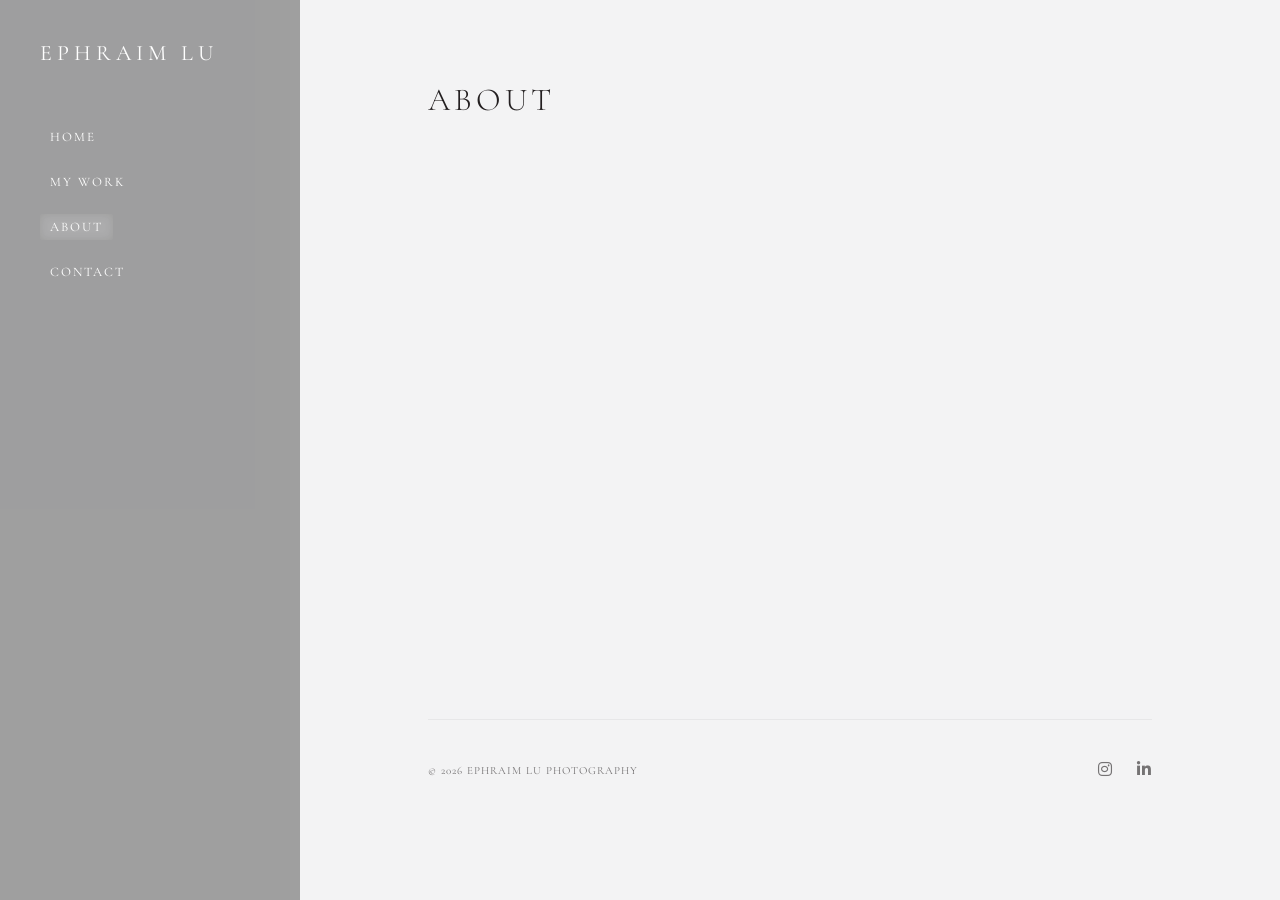
==== about.html @ fb9d6e86 "Update about.html" ====
<!DOCTYPE html>
<html lang="en">
<head>
    <meta charset="UTF-8">
    <meta name="viewport" content="width=device-width, initial-scale=1.0">
    <title>About | Ephraim Lu Photography</title>
    
    <link href="https://fonts.googleapis.com/css2?family=Cormorant+Garamond:wght@300;400&display=swap" rel="stylesheet">
    <link rel="stylesheet" href="https://cdnjs.cloudflare.com/ajax/libs/font-awesome/6.4.2/css/all.min.css">

    <style>
        :root {
            --bg-primary: #f3f3f4;
            --text-main: #231f20;
            --sidebar-width: 300px;
            --font-serif: 'Cormorant Garamond', serif;
            --transition: 0.4s cubic-bezier(0.25, 0.46, 0.45, 0.94);
        }

        * {
            margin: 0;
            padding: 0;
            box-sizing: border-box;
        }

        body {
            background-color: var(--bg-primary);
            color: var(--text-main);
            font-family: var(--font-serif);
            overflow-x: hidden;
        }

        /* SIDEBAR - Consistent across all pages */
        .sidebar {
            position: fixed;
            left: 0;
            top: 0;
            bottom: 0;
            width: var(--sidebar-width);
            background: url('https://lightroom.adobe.com/v2c/spaces/9629d67fbae74310a29c500e5955e5e1/assets/18929a38e65345f0b251c432aa867151/revisions/626b50bcf766438096f628e123bf9928/renditions/0be75ba6a71bebf00caf9a34831986a1') no-repeat center center;
            background-size: cover;
            display: flex;
            flex-direction: column;
            padding: 40px;
            z-index: 1000;
            transition: transform var(--transition);
        }

        .sidebar::before {
            content: "";
            position: absolute;
            top: 0; left: 0; right: 0; bottom: 0;
            background: rgba(0, 0, 0, 0.35);
            z-index: 1;
        }

        .sidebar-content {
            position: relative;
            z-index: 2;
            height: 100%;
            display: flex;
            flex-direction: column;
            color: #fff;
        }

        .brand-logo {
            font-size: 22px;
            letter-spacing: 5px;
            text-transform: uppercase;
            text-decoration: none;
            color: #fff;
            margin-bottom: 60px;
            font-weight: 400;
        }

        .nav-links {
            list-style: none;
        }

        .nav-links li {
            margin-bottom: 25px;
        }

        .nav-links a {
            text-decoration: none;
            color: #fff;
            text-transform: uppercase;
            letter-spacing: 2px;
            font-size: 13px;
            transition: all 0.3s;
            padding: 5px 10px;
            border-radius: 2px;
        }

        .nav-links a.active-page {
            background: rgba(255, 255, 255, 0.15);
            box-shadow: inset 0 0 10px rgba(0,0,0,0.1);
            opacity: 1;
        }

        .nav-links a:hover {
            opacity: 0.6;
        }

        /* MAIN CONTENT AREA */
        .about-container {
            margin-left: var(--sidebar-width);
            padding: 80px 10%;
            min-height: 100vh;
            display: flex;
            flex-direction: column;
            transition: margin-left var(--transition);
        }

        .page-title {
            font-size: 32px;
            text-transform: uppercase;
            letter-spacing: 4px;
            margin-bottom: 40px;
            font-weight: 300;
        }

        .content-placeholder {
            flex-grow: 1; /* Pushes footer to the bottom */
        }

        /* GLOBAL FOOTER */
        .site-footer {
            padding: 40px 0;
            background-color: var(--bg-primary);
            border-top: 1px solid rgba(0,0,0,0.05);
        }

        .footer-content {
            display: flex;
            justify-content: space-between;
            align-items: center;
            font-size: 11px;
            letter-spacing: 1px;
            text-transform: uppercase;
            opacity: 0.6;
        }

        .social-links a {
            color: var(--text-main);
            text-decoration: none;
            margin-left: 20px;
            font-size: 16px;
            transition: opacity 0.3s;
        }

        /* MOBILE STYLES */
        .mobile-header {
            display: none;
            position: fixed;
            top: 0; width: 100%; height: 60px;
            background: var(--bg-primary);
            padding: 0 20px;
            align-items: center;
            justify-content: space-between;
            z-index: 1100;
            border-bottom: 1px solid #ddd;
        }

        .menu-toggle {
            cursor: pointer;
            font-size: 12px;
            text-transform: uppercase;
            letter-spacing: 1px;
        }

        @media (max-width: 768px) {
            .mobile-header { display: flex; }
            .sidebar { transform: translateX(-100%); width: 80%; max-width: 300px; }
            .sidebar.active { transform: translateX(0); }
            .about-container { margin-left: 0; padding-top: 100px; padding-left: 20px; padding-right: 20px; }
            .footer-content { flex-direction: column; gap: 20px; text-align: center; }
            .social-links a { margin: 0 10px; }
        }
    </style>
</head>
<body>

    <header class="mobile-header">
        <a href="index.html" style="text-decoration:none; color:var(--text-main); letter-spacing:2px; font-size:14px;">EPHRAIM LU</a>
        <div class="menu-toggle" onclick="toggleMenu()">Menu</div>
    </header>

    <nav class="sidebar" id="sidebar">
        <div class="sidebar-content">
            <a href="index.html" class="brand-logo">Ephraim Lu</a>
            <ul class="nav-links">
                <li><a href="index.html">Home</a></li>
                <li><a href="mywork.html">My Work</a></li>
                <li><a href="about.html" class="active-page">About</a></li>
                <li><a href="contact.html">Contact</a></li>
            </ul>
        </div>
    </nav>

    <main class="about-container">
        <h1 class="page-title">About</h1>
        
        <div class="content-placeholder"></div>

        <footer class="site-footer">
            <div class="footer-content">
                <p>&copy; 2026 Ephraim Lu Photography</p>
                <div class="social-links">
                    <a href="https://www.instagram.com/ephraim.lu_08/" target="_blank"><i class="fab fa-instagram"></i></a>
                    <a href="https://www.linkedin.com/in/ephraim-lu-749319365/" target="_blank"><i class="fab fa-linkedin-in"></i></a>
                </div>
            </div>
        </footer>
    </main>

    <script>
        function toggleMenu() {
            const sidebar = document.getElementById('sidebar');
            const btn = document.querySelector('.menu-toggle');
            sidebar.classList.toggle('active');
            btn.innerHTML = sidebar.classList.contains('active') ? "Close" : "Menu";
        }
    </script>
</body>
</html>
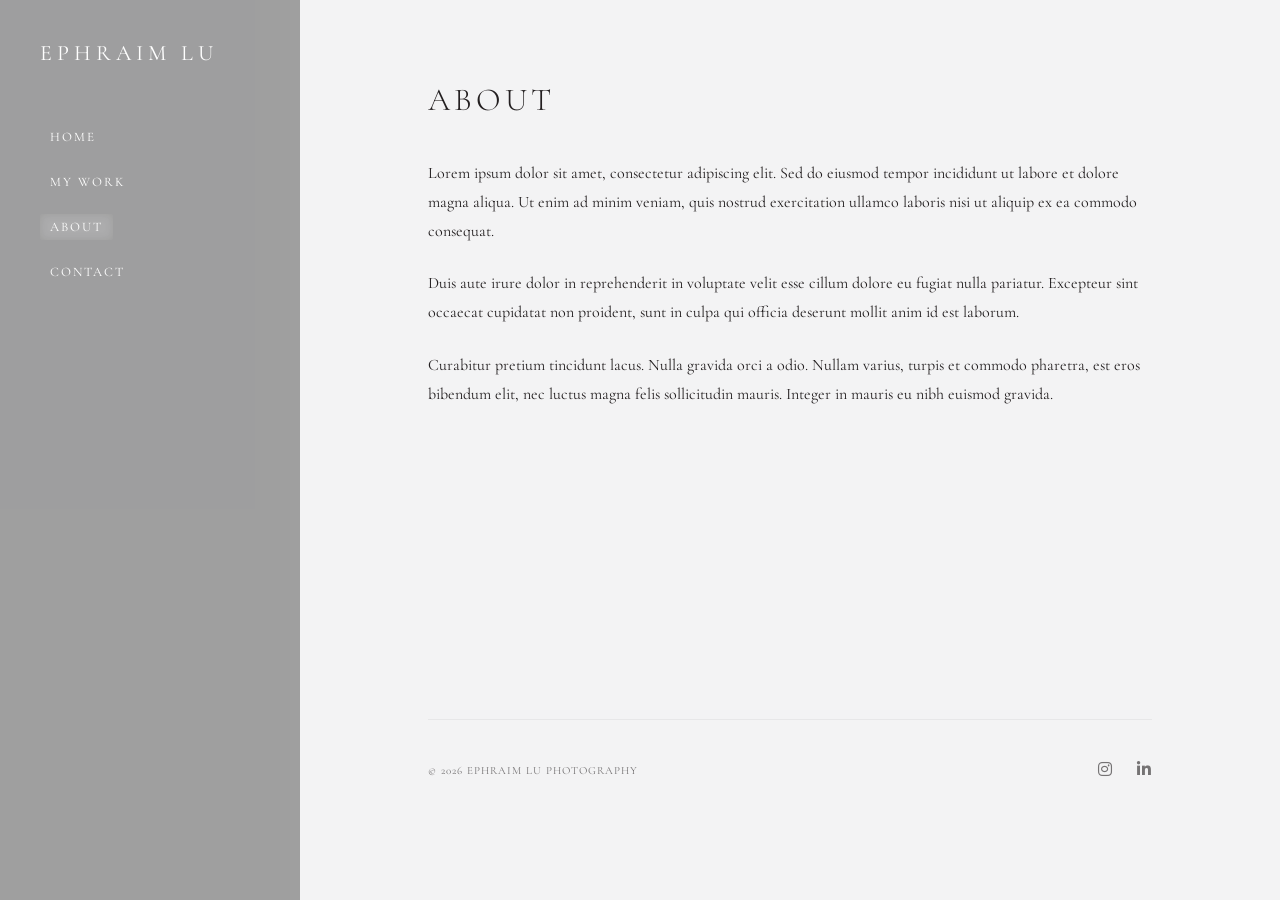
==== commit 17fca2fd: "Update about.html" ====
--- a/about.html
+++ b/about.html
@@ -122,6 +122,12 @@
 
         .content-placeholder {
             flex-grow: 1; /* Pushes footer to the bottom */
+            line-height: 1.8;
+            max-width: 800px;
+        }
+
+        .content-placeholder p {
+            margin-bottom: 1.5em;
         }
 
         /* GLOBAL FOOTER */
@@ -201,7 +207,17 @@
     <main class="about-container">
         <h1 class="page-title">About</h1>
         
-        <div class="content-placeholder"></div>
+        <div class="content-placeholder">
+            <p>
+                Lorem ipsum dolor sit amet, consectetur adipiscing elit. Sed do eiusmod tempor incididunt ut labore et dolore magna aliqua. Ut enim ad minim veniam, quis nostrud exercitation ullamco laboris nisi ut aliquip ex ea commodo consequat. 
+            </p>
+            <p>
+                Duis aute irure dolor in reprehenderit in voluptate velit esse cillum dolore eu fugiat nulla pariatur. Excepteur sint occaecat cupidatat non proident, sunt in culpa qui officia deserunt mollit anim id est laborum.
+            </p>
+            <p>
+                Curabitur pretium tincidunt lacus. Nulla gravida orci a odio. Nullam varius, turpis et commodo pharetra, est eros bibendum elit, nec luctus magna felis sollicitudin mauris. Integer in mauris eu nibh euismod gravida.
+            </p>
+        </div>
 
         <footer class="site-footer">
             <div class="footer-content">
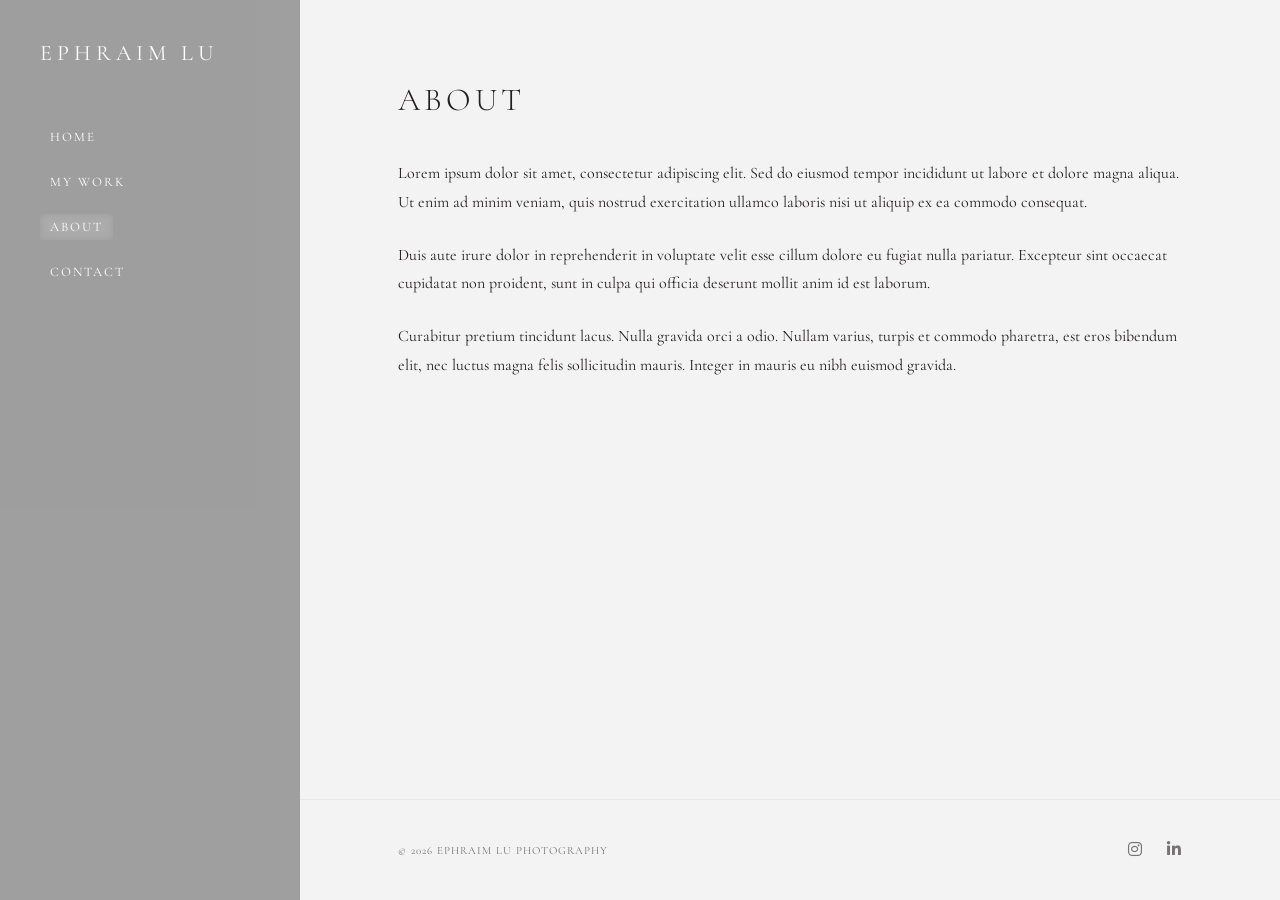
==== commit 6db35ea5: "Update about.html" ====
--- a/about.html
+++ b/about.html
@@ -30,7 +30,7 @@
             overflow-x: hidden;
         }
 
-        /* SIDEBAR - Consistent across all pages */
+        /* SIDEBAR */
         .sidebar {
             position: fixed;
             left: 0;
@@ -105,11 +105,15 @@
         /* MAIN CONTENT AREA */
         .about-container {
             margin-left: var(--sidebar-width);
-            padding: 80px 10%;
             min-height: 100vh;
             display: flex;
             flex-direction: column;
+            justify-content: space-between; /* Pushes footer to bottom */
             transition: margin-left var(--transition);
+        }
+
+        .about-content-wrapper {
+            padding: 80px 10% 40px 10%;
         }
 
         .page-title {
@@ -121,7 +125,6 @@
         }
 
         .content-placeholder {
-            flex-grow: 1; /* Pushes footer to the bottom */
             line-height: 1.8;
             max-width: 800px;
         }
@@ -130,11 +133,12 @@
             margin-bottom: 1.5em;
         }
 
-        /* GLOBAL FOOTER */
+        /* GLOBAL FOOTER - Matches Index */
         .site-footer {
-            padding: 40px 0;
+            padding: 40px 10%;
             background-color: var(--bg-primary);
             border-top: 1px solid rgba(0,0,0,0.05);
+            width: 100%;
         }
 
         .footer-content {
@@ -179,8 +183,10 @@
             .mobile-header { display: flex; }
             .sidebar { transform: translateX(-100%); width: 80%; max-width: 300px; }
             .sidebar.active { transform: translateX(0); }
-            .about-container { margin-left: 0; padding-top: 100px; padding-left: 20px; padding-right: 20px; }
+            .about-container { margin-left: 0; padding-top: 60px; }
+            .about-content-wrapper { padding: 40px 20px; }
             .footer-content { flex-direction: column; gap: 20px; text-align: center; }
+            .site-footer { padding: 40px 20px; }
             .social-links a { margin: 0 10px; }
         }
     </style>
@@ -205,18 +211,20 @@
     </nav>
 
     <main class="about-container">
-        <h1 class="page-title">About</h1>
-        
-        <div class="content-placeholder">
-            <p>
-                Lorem ipsum dolor sit amet, consectetur adipiscing elit. Sed do eiusmod tempor incididunt ut labore et dolore magna aliqua. Ut enim ad minim veniam, quis nostrud exercitation ullamco laboris nisi ut aliquip ex ea commodo consequat. 
-            </p>
-            <p>
-                Duis aute irure dolor in reprehenderit in voluptate velit esse cillum dolore eu fugiat nulla pariatur. Excepteur sint occaecat cupidatat non proident, sunt in culpa qui officia deserunt mollit anim id est laborum.
-            </p>
-            <p>
-                Curabitur pretium tincidunt lacus. Nulla gravida orci a odio. Nullam varius, turpis et commodo pharetra, est eros bibendum elit, nec luctus magna felis sollicitudin mauris. Integer in mauris eu nibh euismod gravida.
-            </p>
+        <div class="about-content-wrapper">
+            <h1 class="page-title">About</h1>
+            
+            <div class="content-placeholder">
+                <p>
+                    Lorem ipsum dolor sit amet, consectetur adipiscing elit. Sed do eiusmod tempor incididunt ut labore et dolore magna aliqua. Ut enim ad minim veniam, quis nostrud exercitation ullamco laboris nisi ut aliquip ex ea commodo consequat. 
+                </p>
+                <p>
+                    Duis aute irure dolor in reprehenderit in voluptate velit esse cillum dolore eu fugiat nulla pariatur. Excepteur sint occaecat cupidatat non proident, sunt in culpa qui officia deserunt mollit anim id est laborum.
+                </p>
+                <p>
+                    Curabitur pretium tincidunt lacus. Nulla gravida orci a odio. Nullam varius, turpis et commodo pharetra, est eros bibendum elit, nec luctus magna felis sollicitudin mauris. Integer in mauris eu nibh euismod gravida.
+                </p>
+            </div>
         </div>
 
         <footer class="site-footer">
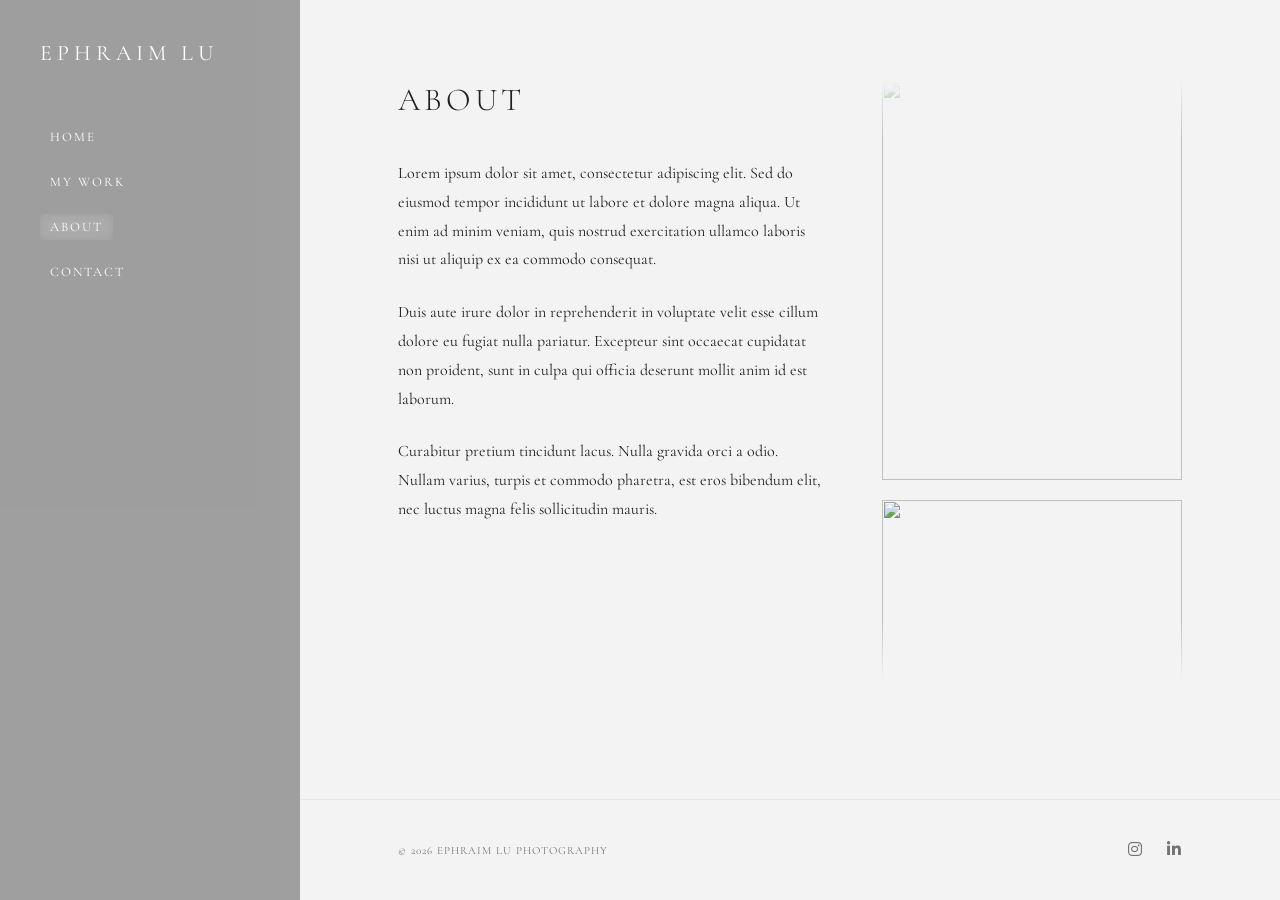
==== commit 99a2aa72: "Update about.html" ====
--- a/about.html
+++ b/about.html
@@ -108,12 +108,20 @@
             min-height: 100vh;
             display: flex;
             flex-direction: column;
-            justify-content: space-between; /* Pushes footer to bottom */
+            justify-content: space-between;
             transition: margin-left var(--transition);
         }
 
         .about-content-wrapper {
             padding: 80px 10% 40px 10%;
+            display: flex;
+            gap: 60px;
+            align-items: flex-start;
+        }
+
+        .text-side {
+            flex: 1;
+            max-width: 600px;
         }
 
         .page-title {
@@ -126,14 +134,47 @@
 
         .content-placeholder {
             line-height: 1.8;
-            max-width: 800px;
         }
 
         .content-placeholder p {
             margin-bottom: 1.5em;
         }
 
-        /* GLOBAL FOOTER - Matches Index */
+        /* DYNAMIC FILMSTRIP STYLES */
+        .filmstrip-container {
+            width: 300px;
+            height: 600px;
+            overflow: hidden;
+            position: relative;
+            mask-image: linear-gradient(to bottom, transparent, black 10%, black 90%, transparent);
+            -webkit-mask-image: linear-gradient(to bottom, transparent, black 10%, black 90%, transparent);
+        }
+
+        .filmstrip-track {
+            display: flex;
+            flex-direction: column;
+            gap: 20px;
+            animation: verticalScroll 30s linear infinite;
+        }
+
+        .filmstrip-track img {
+            width: 100%;
+            height: 400px;
+            object-fit: cover;
+            filter: grayscale(20%);
+            transition: filter 0.5s;
+        }
+
+        .filmstrip-track img:hover {
+            filter: grayscale(0%);
+        }
+
+        @keyframes verticalScroll {
+            0% { transform: translateY(0); }
+            100% { transform: translateY(-50%); } /* Scrolls half the track (the duplicated set) */
+        }
+
+        /* GLOBAL FOOTER */
         .site-footer {
             padding: 40px 10%;
             background-color: var(--bg-primary);
@@ -159,7 +200,7 @@
             transition: opacity 0.3s;
         }
 
-        /* MOBILE STYLES */
+        /* MOBILE RESPONSIVE STYLES */
         .mobile-header {
             display: none;
             position: fixed;
@@ -179,12 +220,42 @@
             letter-spacing: 1px;
         }
 
+        @media (max-width: 1024px) {
+            .about-content-wrapper { flex-direction: column; padding-top: 100px; }
+            
+            /* Change Filmstrip to Horizontal for Mobile */
+            .filmstrip-container {
+                width: 100vw;
+                height: 300px;
+                margin-left: -10%; /* Break out of padding */
+                mask-image: linear-gradient(to right, transparent, black 10%, black 90%, transparent);
+                -webkit-mask-image: linear-gradient(to right, transparent, black 10%, black 90%, transparent);
+            }
+
+            .filmstrip-track {
+                flex-direction: row;
+                width: max-content;
+                animation: horizontalScroll 20s linear infinite;
+            }
+
+            .filmstrip-track img {
+                width: 250px;
+                height: 100%;
+            }
+        }
+
+        @keyframes horizontalScroll {
+            0% { transform: translateX(0); }
+            100% { transform: translateX(-50%); }
+        }
+
         @media (max-width: 768px) {
             .mobile-header { display: flex; }
             .sidebar { transform: translateX(-100%); width: 80%; max-width: 300px; }
             .sidebar.active { transform: translateX(0); }
-            .about-container { margin-left: 0; padding-top: 60px; }
-            .about-content-wrapper { padding: 40px 20px; }
+            .sidebar .brand-logo { display: none; }
+            .sidebar-content { justify-content: flex-start; padding-top: 40px; }
+            .about-container { margin-left: 0; }
             .footer-content { flex-direction: column; gap: 20px; text-align: center; }
             .site-footer { padding: 40px 20px; }
             .social-links a { margin: 0 10px; }
@@ -212,18 +283,32 @@
 
     <main class="about-container">
         <div class="about-content-wrapper">
-            <h1 class="page-title">About</h1>
-            
-            <div class="content-placeholder">
-                <p>
-                    Lorem ipsum dolor sit amet, consectetur adipiscing elit. Sed do eiusmod tempor incididunt ut labore et dolore magna aliqua. Ut enim ad minim veniam, quis nostrud exercitation ullamco laboris nisi ut aliquip ex ea commodo consequat. 
-                </p>
-                <p>
-                    Duis aute irure dolor in reprehenderit in voluptate velit esse cillum dolore eu fugiat nulla pariatur. Excepteur sint occaecat cupidatat non proident, sunt in culpa qui officia deserunt mollit anim id est laborum.
-                </p>
-                <p>
-                    Curabitur pretium tincidunt lacus. Nulla gravida orci a odio. Nullam varius, turpis et commodo pharetra, est eros bibendum elit, nec luctus magna felis sollicitudin mauris. Integer in mauris eu nibh euismod gravida.
-                </p>
+            <div class="text-side">
+                <h1 class="page-title">About</h1>
+                <div class="content-placeholder">
+                    <p>
+                        Lorem ipsum dolor sit amet, consectetur adipiscing elit. Sed do eiusmod tempor incididunt ut labore et dolore magna aliqua. Ut enim ad minim veniam, quis nostrud exercitation ullamco laboris nisi ut aliquip ex ea commodo consequat. 
+                    </p>
+                    <p>
+                        Duis aute irure dolor in reprehenderit in voluptate velit esse cillum dolore eu fugiat nulla pariatur. Excepteur sint occaecat cupidatat non proident, sunt in culpa qui officia deserunt mollit anim id est laborum.
+                    </p>
+                    <p>
+                        Curabitur pretium tincidunt lacus. Nulla gravida orci a odio. Nullam varius, turpis et commodo pharetra, est eros bibendum elit, nec luctus magna felis sollicitudin mauris.
+                    </p>
+                </div>
+            </div>
+
+            <div class="filmstrip-container">
+                <div class="filmstrip-track">
+                    <img src="https://lightroom.adobe.com/v2c/spaces/9629d67fbae74310a29c500e5955e5e1/assets/8633922d688e4ae99fb5afb332ea09fa/revisions/823145aba8ac4332a6f2afb53cd49cbc/renditions/41da5b3e7df9d0ab3c416b5805b25c60">
+                    <img src="https://lightroom.adobe.com/v2c/spaces/9629d67fbae74310a29c500e5955e5e1/assets/e220a056b4a94ab584d1fecb13b82977/revisions/76c9fa4156c449b38a0b6347a54101ee/renditions/944cf678041041ca3f0b61288f05b60f">
+                    <img src="https://lightroom.adobe.com/v2c/spaces/9629d67fbae74310a29c500e5955e5e1/assets/05fc8a302f864e56b329edbd0ba0bd3c/revisions/dd41435e687a4cd19b047ea522a31b01/renditions/27924901782732c5eaa62978d18c9eda">
+                    <img src="https://lightroom.adobe.com/v2c/spaces/9629d67fbae74310a29c500e5955e5e1/assets/c11acc69d15f4c969c438d2c2dd8a90c/revisions/77663e0ec93d4c39aa8f946f651a47f0/renditions/68d98884d85f747668160694cadd5d4c">
+                    <img src="https://lightroom.adobe.com/v2c/spaces/9629d67fbae74310a29c500e5955e5e1/assets/8633922d688e4ae99fb5afb332ea09fa/revisions/823145aba8ac4332a6f2afb53cd49cbc/renditions/41da5b3e7df9d0ab3c416b5805b25c60">
+                    <img src="https://lightroom.adobe.com/v2c/spaces/9629d67fbae74310a29c500e5955e5e1/assets/e220a056b4a94ab584d1fecb13b82977/revisions/76c9fa4156c449b38a0b6347a54101ee/renditions/944cf678041041ca3f0b61288f05b60f">
+                    <img src="https://lightroom.adobe.com/v2c/spaces/9629d67fbae74310a29c500e5955e5e1/assets/05fc8a302f864e56b329edbd0ba0bd3c/revisions/dd41435e687a4cd19b047ea522a31b01/renditions/27924901782732c5eaa62978d18c9eda">
+                    <img src="https://lightroom.adobe.com/v2c/spaces/9629d67fbae74310a29c500e5955e5e1/assets/c11acc69d15f4c969c438d2c2dd8a90c/revisions/77663e0ec93d4c39aa8f946f651a47f0/renditions/68d98884d85f747668160694cadd5d4c">
+                </div>
             </div>
         </div>
 
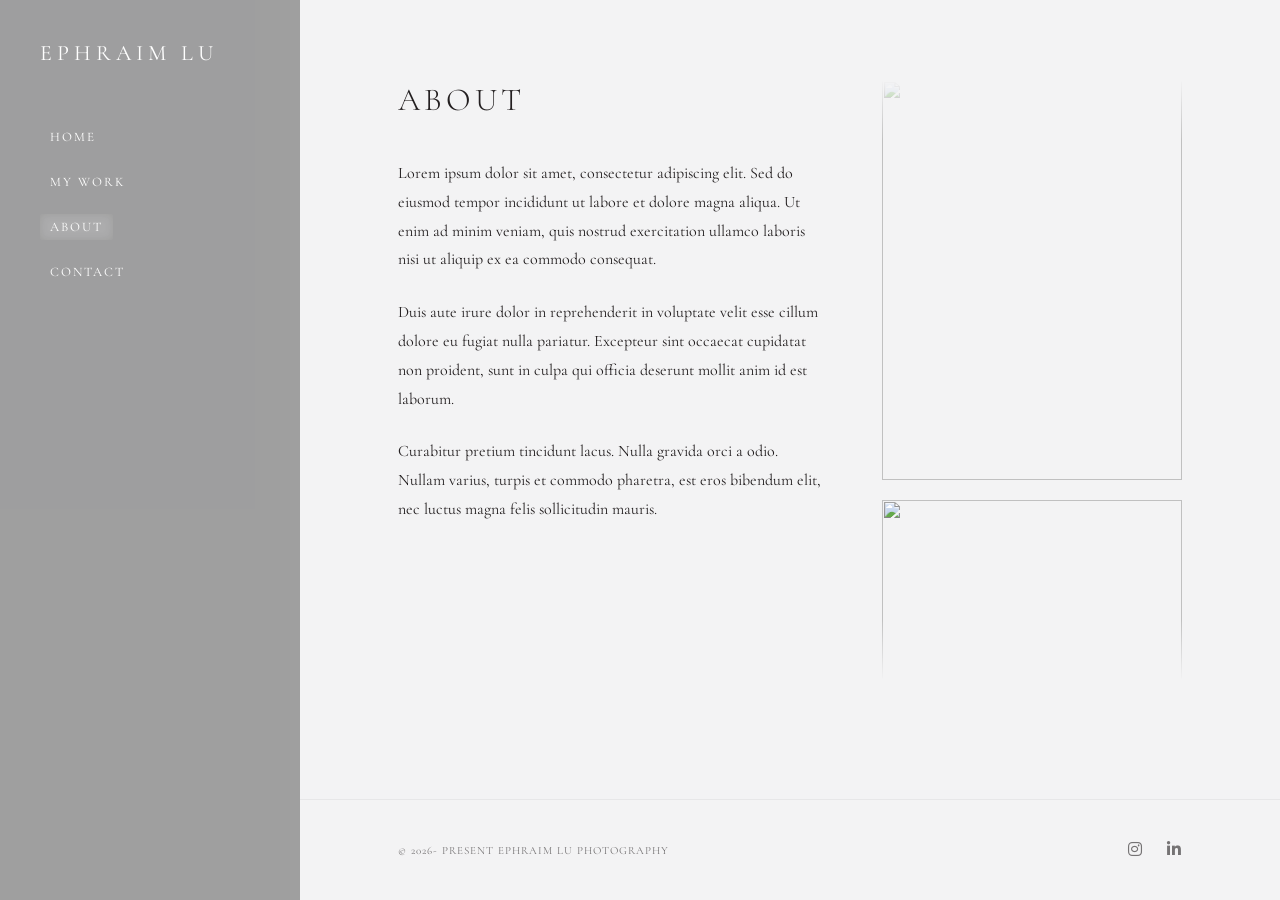
==== commit 7241f3d6: "Update about.html" ====
--- a/about.html
+++ b/about.html
@@ -3,7 +3,32 @@
 <head>
     <meta charset="UTF-8">
     <meta name="viewport" content="width=device-width, initial-scale=1.0">
-    <title>About | Ephraim Lu Photography</title>
+    <title>About Ephraim Lu | Portrait & Landscape Photographer in Pennsylvania</title>
+    <meta name="description" content="Learn more about Ephraim Lu, a Pennsylvania-based photographer specializing in cinematic portraiture and landscape photography. Discover the vision behind the lens.">
+    <meta name="keywords" content="Ephraim Lu, Pennsylvania photographer bio, cinematic portrait photography, professional landscape photographer PA, photography portfolio">
+
+    <meta property="og:title" content="About Ephraim Lu Photography">
+    <meta property="og:description" content="Discover the story and cinematic vision of photographer Ephraim Lu.">
+    <meta property="og:url" content="https://rc072406.github.io/ephraimluphotography/about.html">
+
+<script type="application/ld+json">
+{
+  "@context": "https://schema.org",
+  "@type": "AboutPage",
+  "mainEntity": {
+    "@type": "Person",
+    "name": "Ephraim Lu",
+    "jobTitle": "Photographer",
+    "description": "Ephraim Lu is a professional photographer based in Pennsylvania, specializing in cinematic portraits and landscape photography.",
+    "url": "https://rc072406.github.io/ephraimluphotography/",
+    "knowsAbout": ["Portrait Photography", "Landscape Photography", "Visual Storytelling"],
+    "sameAs": [
+      "https://www.instagram.com/ephraim.lu_08/",
+      "https://www.linkedin.com/in/ephraim-lu-749319365/"
+    ]
+  }
+}
+</script>
     
     <link href="https://fonts.googleapis.com/css2?family=Cormorant+Garamond:wght@300;400&display=swap" rel="stylesheet">
     <link rel="stylesheet" href="https://cdnjs.cloudflare.com/ajax/libs/font-awesome/6.4.2/css/all.min.css">
@@ -314,7 +339,7 @@
 
         <footer class="site-footer">
             <div class="footer-content">
-                <p>&copy; 2026 Ephraim Lu Photography</p>
+                <p>&copy; 2026- Present Ephraim Lu Photography</p>
                 <div class="social-links">
                     <a href="https://www.instagram.com/ephraim.lu_08/" target="_blank"><i class="fab fa-instagram"></i></a>
                     <a href="https://www.linkedin.com/in/ephraim-lu-749319365/" target="_blank"><i class="fab fa-linkedin-in"></i></a>
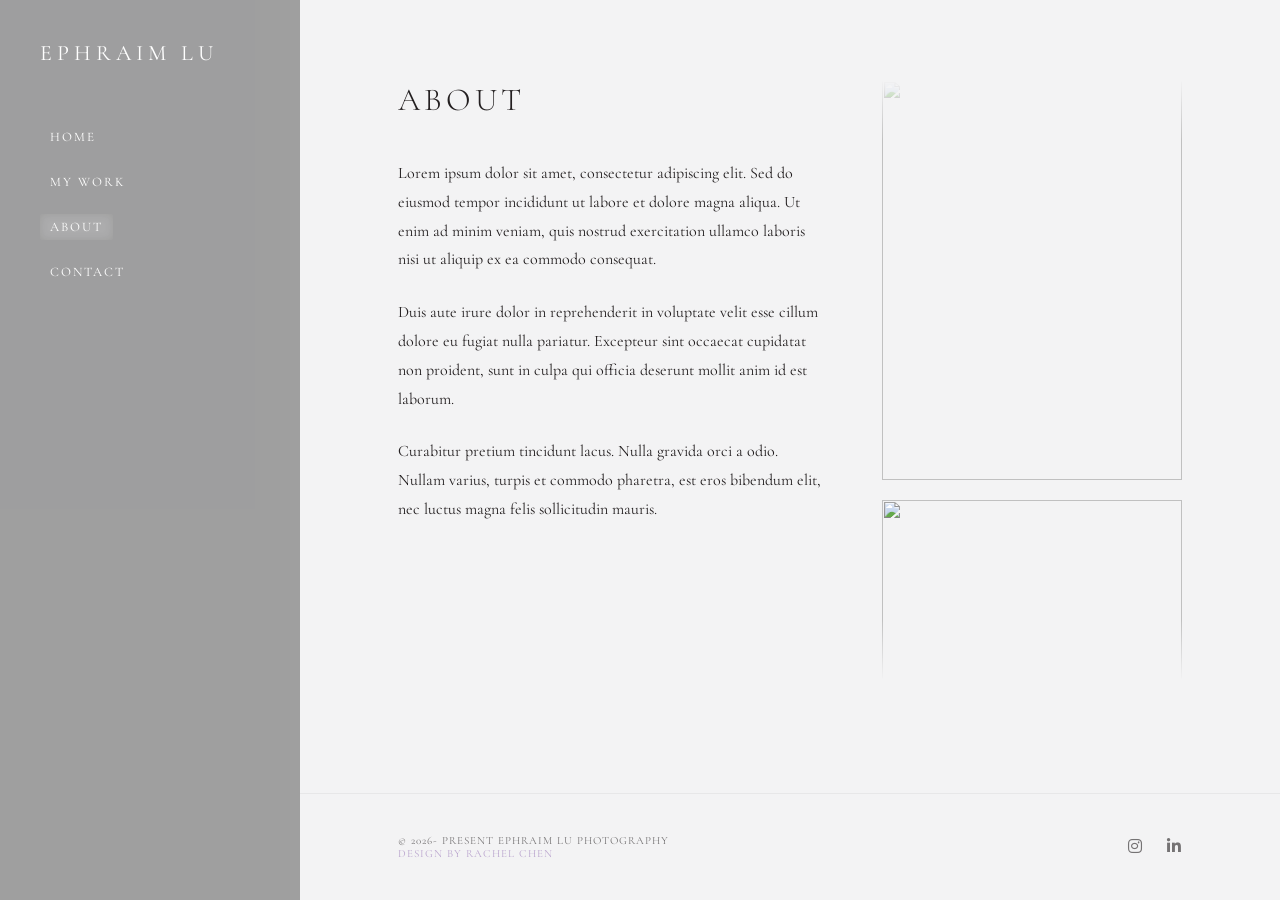
==== commit f7a7bbeb: "Update about.html" ====
--- a/about.html
+++ b/about.html
@@ -215,6 +215,7 @@
             letter-spacing: 1px;
             text-transform: uppercase;
             opacity: 0.6;
+            text-decoration:none;
         }
 
         .social-links a {
@@ -339,7 +340,7 @@
 
         <footer class="site-footer">
             <div class="footer-content">
-                <p>&copy; 2026- Present Ephraim Lu Photography</p>
+                <p>&copy; 2026- Present Ephraim Lu Photography<br><a href="" class="footer-content" >Design by Rachel Chen</a></p>
                 <div class="social-links">
                     <a href="https://www.instagram.com/ephraim.lu_08/" target="_blank"><i class="fab fa-instagram"></i></a>
                     <a href="https://www.linkedin.com/in/ephraim-lu-749319365/" target="_blank"><i class="fab fa-linkedin-in"></i></a>
